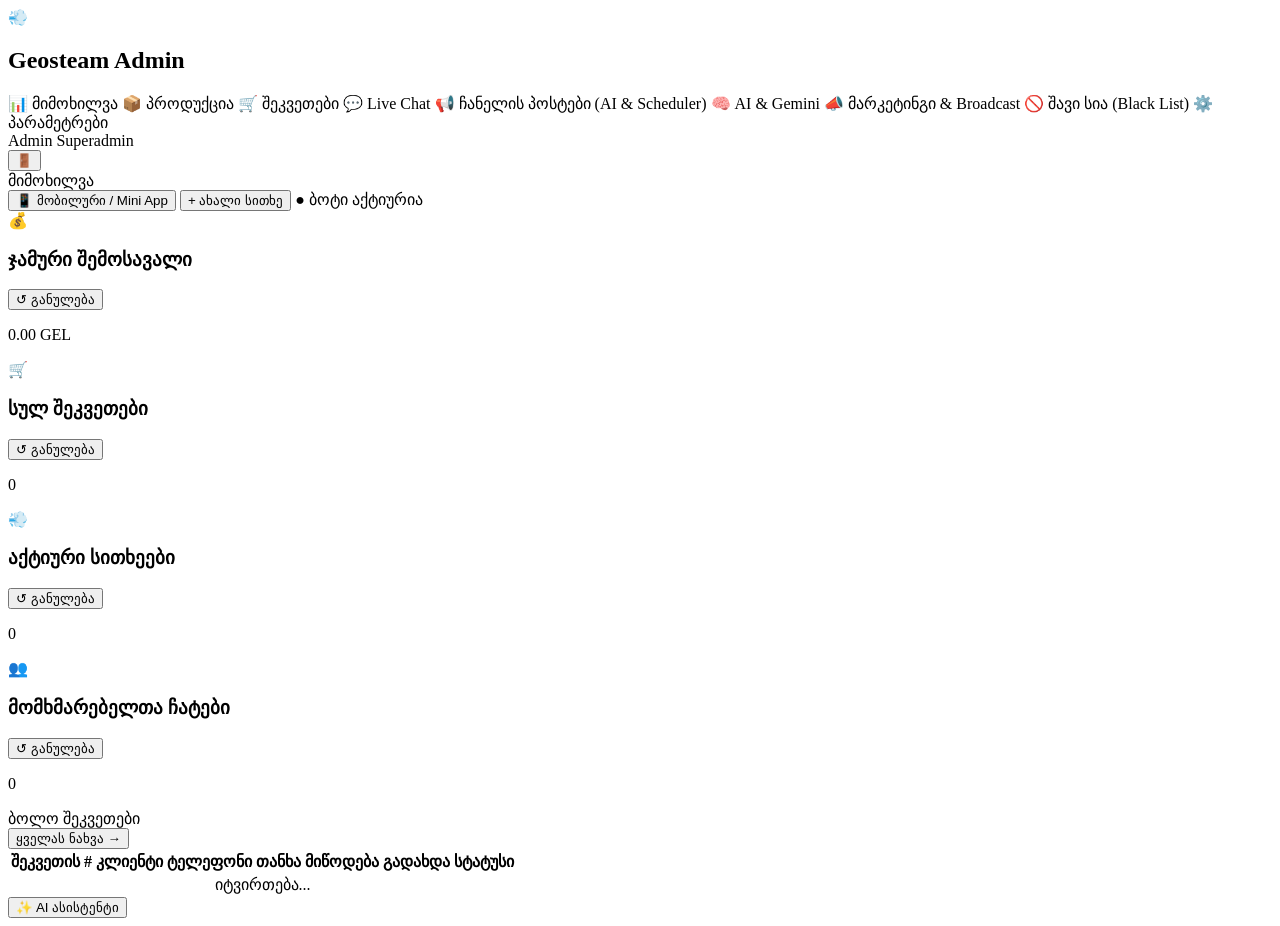
==== frontend/templates/index.html @ 47b093ea "Initial commit for Geosteam Store Deployment" ====
<!DOCTYPE html>
<html lang="ka">
<head>
    <meta charset="UTF-8">
    <meta name="viewport" content="width=device-width, initial-scale=1.0">
    <title>მართვის პანელი | {{ app_name }}</title>
    <link href="https://fonts.googleapis.com/css2?family=FiraGO:wght@400;500;600;700&display=swap" rel="stylesheet">
    <link rel="stylesheet" href="/static/css/style.css">
    <!-- Telegram Mini App JS SDK -->
    <script src="https://telegram.org/js/telegram-web-app.js"></script>
</head>
<body>
    <div class="toast-container" id="toastContainer"></div>

    <div class="app-container">
        <!-- Sidebar Navigation -->
        <aside class="sidebar">
            <div class="sidebar-header">
                <span class="sidebar-logo">💨</span>
                <h1>Geosteam Admin</h1>
            </div>

            <nav class="sidebar-nav">
                <a class="nav-item active" data-tab="dashboard">
                    <span>📊</span> მიმოხილვა
                </a>
                <a class="nav-item" data-tab="products">
                    <span>📦</span> პროდუქცია
                </a>
                <a class="nav-item" data-tab="orders">
                    <span>🛒</span> შეკვეთები
                    <span class="nav-badge" id="newOrdersBadge" style="display: none;">0</span>
                </a>
                <a class="nav-item" data-tab="livechat">
                    <span>💬</span> Live Chat
                    <span class="nav-badge" id="handoffBadge" style="display: none;">!</span>
                </a>
                <a class="nav-item" data-tab="channel-posts">
                    <span>📢</span> ჩანელის პოსტები (AI & Scheduler)
                </a>
                <a class="nav-item" data-tab="ai-settings">
                    <span>🧠</span> AI & Gemini
                </a>
                <a class="nav-item" data-tab="marketing">
                    <span>📣</span> მარკეტინგი & Broadcast
                </a>
                <a class="nav-item" data-tab="blacklist">
                    <span>🚫</span> შავი სია (Black List)
                    <span class="nav-badge" id="blacklistBadge" style="display: none; background: #ef4444;">0</span>
                </a>
                <a class="nav-item" data-tab="settings">
                    <span>⚙️</span> პარამეტრები
                </a>
            </nav>

            <div class="sidebar-footer">
                <div class="user-info">
                    <span class="user-name" id="currentUsername">Admin</span>
                    <span class="user-role" id="currentUserRole">Superadmin</span>
                </div>
                <button class="btn btn-secondary btn-sm" id="logoutBtn" title="გასვლა">🚪</button>
            </div>
        </aside>

        <!-- Main Content View -->
        <main class="main-wrapper">
            <header class="topbar">
                <div class="page-title" id="pageTitle">მიმოხილვა</div>
                <div class="topbar-actions">
                    <button class="btn btn-secondary btn-sm" onclick="openMobileAccessModal()" title="ტელეფონში გახსნა">📱 მობილური / Mini App</button>
                    <button class="btn btn-primary btn-sm" id="quickNewProductBtn">+ ახალი სითხე</button>
                    <span class="badge badge-success" id="botStatusBadge">● ბოტი აქტიურია</span>
                </div>
            </header>

            <div class="content-body">
                <!-- 1. DASHBOARD TAB -->
                <section id="tab-dashboard" class="tab-pane active">
                    <div class="metrics-grid">
                        <div class="metric-card">
                            <div class="metric-icon">💰</div>
                            <div class="metric-data">
                                <div class="metric-header-row">
                                    <h3>ჯამური შემოსავალი</h3>
                                    <button class="btn-icon-reset" onclick="confirmResetMetric('revenue')" title="შემოსავლის განულება">↺ განულება</button>
                                </div>
                                <p id="metricTotalRevenue">0.00 GEL</p>
                            </div>
                        </div>
                        <div class="metric-card">
                            <div class="metric-icon">🛒</div>
                            <div class="metric-data">
                                <div class="metric-header-row">
                                    <h3>სულ შეკვეთები</h3>
                                    <button class="btn-icon-reset" onclick="confirmResetMetric('orders')" title="შეკვეთების განულება">↺ განულება</button>
                                </div>
                                <p id="metricTotalOrders">0</p>
                            </div>
                        </div>
                        <div class="metric-card">
                            <div class="metric-icon">💨</div>
                            <div class="metric-data">
                                <div class="metric-header-row">
                                    <h3>აქტიური სითხეები</h3>
                                    <button class="btn-icon-reset" onclick="confirmResetMetric('products')" title="მარაგების განულება">↺ განულება</button>
                                </div>
                                <p id="metricActiveProducts">0</p>
                            </div>
                        </div>
                        <div class="metric-card">
                            <div class="metric-icon">👥</div>
                            <div class="metric-data">
                                <div class="metric-header-row">
                                    <h3>მომხმარებელთა ჩატები</h3>
                                    <button class="btn-icon-reset" onclick="confirmResetMetric('chats')" title="ჩატების ისტორიის განულება">↺ განულება</button>
                                </div>
                                <p id="metricTotalChats">0</p>
                            </div>
                        </div>
                    </div>

                    <div class="panel-card">
                        <div class="panel-header">
                            <div class="panel-title">ბოლო შეკვეთები</div>
                            <button class="btn btn-secondary btn-sm" onclick="switchTab('orders')">ყველას ნახვა →</button>
                        </div>
                        <div class="table-responsive">
                            <table>
                                <thead>
                                    <tr>
                                        <th>შეკვეთის #</th>
                                        <th>კლიენტი</th>
                                        <th>ტელეფონი</th>
                                        <th>თანხა</th>
                                        <th>მიწოდება</th>
                                        <th>გადახდა</th>
                                        <th>სტატუსი</th>
                                    </tr>
                                </thead>
                                <tbody id="dashboardRecentOrders">
                                    <tr><td colspan="7" style="text-align:center;">იტვირთება...</td></tr>
                                </tbody>
                            </table>
                        </div>
                    </div>
                </section>

                <!-- 2. PRODUCTS TAB -->
                <section id="tab-products" class="tab-pane" style="display: none;">
                    <div class="panel-card">
                        <div class="panel-header">
                            <div class="panel-title">ვეიპის სითხეების კატალოგი (E-Liquids)</div>
                            <div style="display: flex; gap: 0.5rem; align-items: center;">
                                <button class="btn btn-danger btn-sm" id="bulkDeleteBtn" style="display: none;" onclick="bulkDeleteSelectedProducts()">
                                    🗑️ მონიშნულების წაშლა (<span id="selectedCount">0</span>)
                                </button>
                                <button class="btn btn-primary" onclick="openProductModal()">+ ახალი სითხის დამატება</button>
                            </div>
                        </div>
                        <div class="table-responsive">
                            <table>
                                <thead>
                                    <tr>
                                        <th style="width: 40px; text-align: center;">
                                            <input type="checkbox" id="selectAllProducts" onchange="toggleSelectAllProducts(this)" title="ყველას მონიშვნა">
                                        </th>
                                        <th>ID</th>
                                        <th>დასახელება</th>
                                        <th>ფასი (GEL)</th>
                                        <th>მოცულობა</th>
                                        <th>VG/PG</th>
                                        <th>ნიკოტინი</th>
                                        <th>მარაგი</th>
                                        <th>სტატუსი</th>
                                        <th>ჩანელის ლინკი</th>
                                        <th>მოქმედება</th>
                                    </tr>
                                </thead>
                                <tbody id="productsTableBody">
                                    <!-- Dynamic product rows -->
                                </tbody>
                            </table>
                        </div>
                    </div>
                </section>

                <!-- 3. ORDERS TAB -->
                <section id="tab-orders" class="tab-pane" style="display: none;">
                    <div class="panel-card">
                        <div class="panel-header">
                            <div class="panel-title">შეკვეთების მართვა</div>
                            <div style="display: flex; gap: 0.5rem;">
                                <select id="orderStatusFilter" class="btn btn-secondary" onchange="loadOrders()">
                                    <option value="">ყველა სტატუსი</option>
                                    <option value="new">ახალი</option>
                                    <option value="processing">მზადდება</option>
                                    <option value="delivered">ჩაბარებული</option>
                                    <option value="cancelled">გაუქმებული</option>
                                </select>
                            </div>
                        </div>
                        <div class="table-responsive">
                            <table>
                                <thead>
                                    <tr>
                                        <th># ნომერი</th>
                                        <th>კლიენტი & ტელეფონი</th>
                                        <th>შეკვეთილი პროდუქტები</th>
                                        <th>თანხა</th>
                                        <th>მიწოდება & მისამართი</th>
                                        <th>გადახდა & ქვითარი</th>
                                        <th>სტატუსის შეცვლა</th>
                                    </tr>
                                </thead>
                                <tbody id="ordersTableBody">
                                    <!-- Dynamic orders rows -->
                                </tbody>
                            </table>
                        </div>
                    </div>
                </section>

                <!-- 4. LIVE CHAT TAB (Human Handoff) -->
                <section id="tab-livechat" class="tab-pane" style="display: none;">
                    <div class="chat-container">
                        <div class="chat-threads-col">
                            <div class="threads-header">💬 მომხმარებელთა ჩატები</div>
                            <div class="threads-list" id="chatThreadsList">
                                <!-- Dynamic threads list -->
                            </div>
                        </div>
                        <div class="chat-window-col">
                            <div class="chat-topbar" id="chatWindowHeader">
                                <span style="font-weight: 600;">აირჩიეთ ჩატი მარცხნიდან</span>
                            </div>
                            <div class="chat-messages" id="chatMessagesBox">
                                <div style="text-align: center; color: var(--text-muted); margin-top: 50px;">
                                    აირჩიეთ მომხმარებელი სასაუბროდ ან მონიტორინგისთვის
                                </div>
                            </div>
                            <div class="chat-bottombar" id="chatInputBar" style="display: none;">
                                <input type="text" id="adminMessageInput" class="chat-input" placeholder="მიწერეთ მომხმარებელს ტელეგრამში...">
                                <button class="btn btn-primary" onclick="sendAdminReply()">გაგზავნა</button>
                            </div>
                        </div>
                    </div>
                </section>

                <!-- 4.1. CHANNEL POSTS AI CREATOR & SCHEDULER TAB -->
                <section id="tab-channel-posts" class="tab-pane" style="display: none;">
                    <div style="display: grid; grid-template-columns: 1.1fr 0.9fr; gap: 1.5rem;">
                        <!-- Creator & Scheduler Form -->
                        <div class="panel-card">
                            <div class="panel-header">
                                <div class="panel-title">✨ AI პოსტის შემქმნელი & დაგეგმვა (@Geosteamforeveryone)</div>
                            </div>
                            <form id="channelPostForm">
                                <div class="form-group">
                                    <label for="postRawNotes">პროდუქტის მოკლე მონაცემები (Raw Notes)</label>
                                    <textarea id="postRawNotes" rows="4" placeholder="მაგ: ახალი სითხე ჩამოვიდა Elfliq Kiwi Passion Fruit Guava, 30ml, 50/50, 20mg, ფასი 25 ლარი."></textarea>
                                    <small style="color: var(--text-muted)">დაწერეთ მარტივი ჩანაწერები - Gemini AI შექმნის სრულყოფილ, მიმზიდველ Telegram პოსტს ემოჯებითა და სპეციფიკაციებით.</small>
                                </div>

                                <div class="form-group">
                                    <label for="postImageUrl">🖼️ პოსტის ფოტოს URL (სურვილისამებრ)</label>
                                    <input type="url" id="postImageUrl" placeholder="https://example.com/vape_photo.jpg" oninput="previewPostImageUrl(this.value)">
                                    <small style="color: var(--text-muted)">ჩასვით ფოტოს პირდაპირი ბმული (URL) ჩანელის პოსტზე დასართავად.</small>
                                    <div id="postImagePreviewBox" style="margin-top: 0.5rem; display: none;">
                                        <img id="postImagePreview" src="" alt="Preview" style="max-height: 140px; border-radius: 8px; border: 1px solid var(--border); object-fit: cover;">
                                    </div>
                                </div>

                                <div style="margin-bottom: 1.25rem;">
                                    <button type="button" class="btn btn-secondary" id="generatePostBtn" onclick="generateChannelPostWithAI()">
                                        ✨ Gemini AI-ით გენერირება
                                    </button>
                                </div>

                                <div class="form-group">
                                    <label for="postGeneratedText">მზა პოსტის ტექსტი (შეგიძლიათ ჩაასწოროთ ხელით)</label>
                                    <textarea id="postGeneratedText" rows="7" placeholder="AI-ს მიერ დაგენერირებული ტექსტი გამოჩნდება აქ..."></textarea>
                                </div>

                                <div style="background: var(--bg-card); padding: 1rem; border-radius: 8px; border: 1px solid var(--border); margin-bottom: 1rem;">
                                    <h4 style="font-size: 0.9rem; margin-bottom: 0.5rem; color: var(--primary);">⏰ გამოქვეყნების განრიგი</h4>
                                    <div style="display: flex; gap: 0.75rem; align-items: center;">
                                        <input type="datetime-local" id="postScheduleTime" style="flex: 1;">
                                        <button type="button" class="btn btn-secondary" onclick="scheduleChannelPost()">
                                            ⏰ დაგეგმვა
                                        </button>
                                    </div>
                                    <small style="color: var(--text-muted); display: block; margin-top: 4px;">მიუთითეთ დღე და საათი, როდესაც ბოტმა ავტომატურად უნდა გამოაქვეყნოს ჩანელში.</small>
                                </div>

                                <button type="button" class="btn btn-primary btn-block" onclick="publishChannelPostNow()">
                                    🚀 ახლავე გამოქვეყნება ჩანელში
                                </button>
                            </form>
                        </div>

                        <!-- Posts History / Queue -->
                        <div class="panel-card">
                            <div class="panel-header">
                                <div class="panel-title">📋 ჩანელის პოსტების განრიგი & ისტორია</div>
                                <button class="btn btn-secondary btn-sm" onclick="loadChannelPosts(true)">🔄 განახლება</button>
                            </div>
                            <div class="table-responsive" style="max-height: 600px; overflow-y: auto;">
                                <table>
                                    <thead>
                                        <tr>
                                            <th>სტატუსი</th>
                                            <th>ტექსტი & ფოტო</th>
                                            <th>დრო</th>
                                            <th>წაშლა</th>
                                        </tr>
                                    </thead>
                                    <tbody id="channelPostsTableBody">
                                        <!-- Dynamic channel posts -->
                                    </tbody>
                                </table>
                            </div>
                        </div>
                    </div>
                </section>

                <!-- 5. AI & GEMINI SETTINGS TAB -->
                <section id="tab-ai-settings" class="tab-pane" style="display: none;">
                    <div class="panel-card">
                        <div class="panel-header">
                            <div class="panel-title">🧠 Google Gemini AI კონფიგურაცია</div>
                            <button class="btn btn-secondary btn-sm" onclick="testGeminiConnection()">🧪 კავშირის ტესტი</button>
                        </div>
                        <form id="aiSettingsForm">
                            <div class="form-group">
                                <label for="geminiModelSelect">Gemini-ს მოდელი (Model Selection)</label>
                                <select id="geminiModelSelect" style="width: 100%; padding: 0.6rem; border-radius: 6px; background: var(--bg-card); color: var(--text); border: 1px solid var(--border);">
                                    <option value="gemini-3.8-flash">Gemini 3.8 Flash (უახლესი, ყველაზე ჭკვიანი & რეკომენდებული)</option>
                                    <option value="gemini-3.7-flash">Gemini 3.7 Flash (მაღალი სისწრაფე & ლოგიკა)</option>
                                    <option value="gemini-2.5-flash">Gemini 2.5 Flash</option>
                                    <option value="gemini-2.5-pro">Gemini 2.5 Pro</option>
                                </select>
                                <small style="color: var(--text-muted)">მოდელი ავტომატურად მუშაობს თქვენს Google Cloud $300 უფასო კრედიტებზე.</small>
                            </div>

                            <div class="form-group">
                                <label for="systemPrompt">სისტემური ინსტრუქცია (AI System Prompt)</label>
                                <textarea id="systemPrompt" rows="6" placeholder="მიუთითეთ ბოტის ქცევის წესები..."></textarea>
                                <small style="color: var(--text-muted)">ბოტი ავტომატურად იყენებს თქვენს აქტიურ კატალოგს, ფასებსა და მარაგებს პასუხის გაცემისას.</small>
                            </div>

                            <div class="form-group">
                                <label for="aiTone">კომუნიკაციის ტონალობა</label>
                                <select id="aiTone">
                                    <option value="official_humorous">ოფიციალური / საქმიანი მსუბუქი იუმორით (რეკომენდებული)</option>
                                    <option value="friendly">მეგობრული & არაფორმალური</option>
                                    <option value="strict">მხოლოდ მკაცრად საქმიანი</option>
                                </select>
                            </div>

                            <div class="form-group">
                                <label for="fallbackMessage">პასუხი როცა პროდუქტი ამოწურულია (Out-of-Stock Fallback)</label>
                                <textarea id="fallbackMessage" rows="3"></textarea>
                            </div>

                            <button type="button" class="btn btn-primary" onclick="saveAISettings()">პარამეტრების შენახვა</button>
                        </form>
                    </div>
                </section>

                <!-- 6. MARKETING & BROADCAST TAB -->
                <section id="tab-marketing" class="tab-pane" style="display: none;">
                    <!-- Creative Marketing & Promo Presets Generator -->
                    <div class="panel-card" style="margin-bottom: 1.5rem;">
                        <div class="panel-header">
                            <div class="panel-title">⚡ კრეატიული აქციების & პრომოების გენერატორი (High-Converting Vape Campaigns)</div>
                            <small style="color: var(--text-muted)">დააჭირეთ შაბლონს ტექსტის ჩასასმელად ან Gemini AI-ით მოსარგებად</small>
                        </div>
                        <div style="display: grid; grid-template-columns: repeat(auto-fit, minmax(280px, 1fr)); gap: 1rem;">
                            <!-- 1. Flash Sale -->
                            <div class="campaign-preset-card" style="background: var(--bg-card); border: 1px solid var(--border); border-radius: 8px; padding: 1rem; display: flex; flex-direction: column; justify-content: space-between;">
                                <div>
                                    <div style="display: flex; justify-content: space-between; align-items: center; margin-bottom: 0.5rem;">
                                        <span style="font-weight: 700; color: #f59e0b; font-size: 0.95rem;">🔥 FLASH SALE (-20%)</span>
                                        <span class="badge" style="background: rgba(245, 158, 11, 0.15); color: #f59e0b;">24 საათი</span>
                                    </div>
                                    <p style="font-size: 0.82rem; color: var(--text-muted); line-height: 1.4; margin-bottom: 0.75rem;">
                                        შეზღუდული დროის ცხელი აქცია — ნებისმიერ 2 სითხეზე 20%-იანი ფასდაკლება.
                                    </p>
                                </div>
                                <div style="display: flex; gap: 0.5rem;">
                                    <button type="button" class="btn btn-secondary btn-sm" style="flex: 1;" onclick="applyPromoPreset('flash_sale')">📝 ჩასმა</button>
                                    <button type="button" class="btn btn-primary btn-sm" onclick="applyPromoPreset('flash_sale', true)">✨ AI</button>
                                </div>
                            </div>

                            <!-- 2. Combo & Bundle -->
                            <div class="campaign-preset-card" style="background: var(--bg-card); border: 1px solid var(--border); border-radius: 8px; padding: 1rem; display: flex; flex-direction: column; justify-content: space-between;">
                                <div>
                                    <div style="display: flex; justify-content: space-between; align-items: center; margin-bottom: 0.5rem;">
                                        <span style="font-weight: 700; color: #10b981; font-size: 0.95rem;">🎁 SUPER COMBO DEAL</span>
                                        <span class="badge" style="background: rgba(16, 185, 129, 0.15); color: #10b981;">1+1 საჩუქრად</span>
                                    </div>
                                    <p style="font-size: 0.82rem; color: var(--text-muted); line-height: 1.4; margin-bottom: 0.75rem;">
                                        კომბო შეთავაზება: შეიძინეთ 2 პრემიუმ სითხე და მიიღეთ მე-3 სითხე ან ქოილი საჩუქრად!
                                    </p>
                                </div>
                                <div style="display: flex; gap: 0.5rem;">
                                    <button type="button" class="btn btn-secondary btn-sm" style="flex: 1;" onclick="applyPromoPreset('combo_deal')">📝 ჩასმა</button>
                                    <button type="button" class="btn btn-primary btn-sm" onclick="applyPromoPreset('combo_deal', true)">✨ AI</button>
                                </div>
                            </div>

                            <!-- 3. Free Delivery Promo -->
                            <div class="campaign-preset-card" style="background: var(--bg-card); border: 1px solid var(--border); border-radius: 8px; padding: 1rem; display: flex; flex-direction: column; justify-content: space-between;">
                                <div>
                                    <div style="display: flex; justify-content: space-between; align-items: center; margin-bottom: 0.5rem;">
                                        <span style="font-weight: 700; color: #6366f1; font-size: 0.95rem;">🚚 უფასო მიწოდება</span>
                                        <span class="badge" style="background: rgba(99, 102, 241, 0.15); color: #6366f1;">45₾+ შეკვეთაზე</span>
                                    </div>
                                    <p style="font-size: 0.82rem; color: var(--text-muted); line-height: 1.4; margin-bottom: 0.75rem;">
                                        უფასო მიწოდების დღეები — Yandex საკურიერო თბილისში და რეგიონებში სრულიად უფასოდ!
                                    </p>
                                </div>
                                <div style="display: flex; gap: 0.5rem;">
                                    <button type="button" class="btn btn-secondary btn-sm" style="flex: 1;" onclick="applyPromoPreset('free_delivery')">📝 ჩასმა</button>
                                    <button type="button" class="btn btn-primary btn-sm" onclick="applyPromoPreset('free_delivery', true)">✨ AI</button>
                                </div>
                            </div>

                            <!-- 4. New Flavor Drop -->
                            <div class="campaign-preset-card" style="background: var(--bg-card); border: 1px solid var(--border); border-radius: 8px; padding: 1rem; display: flex; flex-direction: column; justify-content: space-between;">
                                <div>
                                    <div style="display: flex; justify-content: space-between; align-items: center; margin-bottom: 0.5rem;">
                                        <span style="font-weight: 700; color: #ec4899; font-size: 0.95rem;">🫐 NEW FLAVORS DROP</span>
                                        <span class="badge" style="background: rgba(236, 72, 153, 0.15); color: #ec4899;">ექსკლუზივი</span>
                                    </div>
                                    <p style="font-size: 0.82rem; color: var(--text-muted); line-height: 1.4; margin-bottom: 0.75rem;">
                                        ჩამოვიდა ყველაზე მოთხოვნადი Elfliq, Chaser & Asian Bomb-ის ახალი კენკროვანი გემოები!
                                    </p>
                                </div>
                                <div style="display: flex; gap: 0.5rem;">
                                    <button type="button" class="btn btn-secondary btn-sm" style="flex: 1;" onclick="applyPromoPreset('new_drop')">📝 ჩასმა</button>
                                    <button type="button" class="btn btn-primary btn-sm" onclick="applyPromoPreset('new_drop', true)">✨ AI</button>
                                </div>
                            </div>

                            <!-- 5. VIP Promo Drop -->
                            <div class="campaign-preset-card" style="background: var(--bg-card); border: 1px solid var(--border); border-radius: 8px; padding: 1rem; display: flex; flex-direction: column; justify-content: space-between;">
                                <div>
                                    <div style="display: flex; justify-content: space-between; align-items: center; margin-bottom: 0.5rem;">
                                        <span style="font-weight: 700; color: #8b5cf6; font-size: 0.95rem;">👑 VIP PROMO DROP</span>
                                        <span class="badge" style="background: rgba(139, 92, 246, 0.15); color: #8b5cf6;">კოდი: GEOVIP</span>
                                    </div>
                                    <p style="font-size: 0.82rem; color: var(--text-muted); line-height: 1.4; margin-bottom: 0.75rem;">
                                        საიდუმლო VIP პრომოკოდი გამომწერებისთვის - შეიყვანეთ შეკვეთისას და მიიღეთ 10% ფასდაკლება.
                                    </p>
                                </div>
                                <div style="display: flex; gap: 0.5rem;">
                                    <button type="button" class="btn btn-secondary btn-sm" style="flex: 1;" onclick="applyPromoPreset('vip_code')">📝 ჩასმა</button>
                                    <button type="button" class="btn btn-primary btn-sm" onclick="applyPromoPreset('vip_code', true)">✨ AI</button>
                                </div>
                            </div>

                            <!-- 6. Weekend Clouds -->
                            <div class="campaign-preset-card" style="background: var(--bg-card); border: 1px solid var(--border); border-radius: 8px; padding: 1rem; display: flex; flex-direction: column; justify-content: space-between;">
                                <div>
                                    <div style="display: flex; justify-content: space-between; align-items: center; margin-bottom: 0.5rem;">
                                        <span style="font-weight: 700; color: #3b82f6; font-size: 0.95rem;">💨 WEEKEND CLOUDS</span>
                                        <span class="badge" style="background: rgba(59, 130, 246, 0.15); color: #3b82f6;">სპეციალური ფასი</span>
                                    </div>
                                    <p style="font-size: 0.82rem; color: var(--text-muted); line-height: 1.4; margin-bottom: 0.75rem;">
                                        შაბათ-კვირას ყველა 30ml პრემიუმ სითხე განსაკუთრებულ ფასად — მხოლოდ 22 ლარად!
                                    </p>
                                </div>
                                <div style="display: flex; gap: 0.5rem;">
                                    <button type="button" class="btn btn-secondary btn-sm" style="flex: 1;" onclick="applyPromoPreset('weekend_sale')">📝 ჩასმა</button>
                                    <button type="button" class="btn btn-primary btn-sm" onclick="applyPromoPreset('weekend_sale', true)">✨ AI</button>
                                </div>
                            </div>
                        </div>
                    </div>

                    <div style="display: grid; grid-template-columns: 1fr 1fr; gap: 1.5rem;">
                        <!-- Broadcast -->
                        <div class="panel-card">
                            <div class="panel-header">
                                <div class="panel-title">📢 Telegram Broadcast (მასობრივი მესიჯი)</div>
                            </div>
                            <form id="broadcastForm">
                                <div class="form-group">
                                    <label for="broadcastTarget">გაგზავნის სამიზნე აუდიტორია</label>
                                    <select id="broadcastTarget" style="width: 100%; padding: 0.6rem; border-radius: 6px; background: var(--bg-card); color: var(--text); border: 1px solid var(--border);">
                                        <option value="all">ყველა (ბოტის მომხმარებლები + ჩანელის გამომწერები - პირადში)</option>
                                        <option value="bot_users">მხოლოდ ბოტის მომხმარებლები (ვისაც ოდესმე მიუწერია ბოტში)</option>
                                        <option value="channel">მხოლოდ ტელეგრამ ჩანელის გამომწერები (@Geosteamforeveryone - პირადში)</option>
                                    </select>
                                </div>
                                <div class="form-group">
                                    <label>შეტყობინების ტექსტი (Markdown მხარდაჭერით)</label>
                                    <textarea id="broadcastText" rows="5" placeholder="მაგ: 🎉 დღეს გვაქვს 20% ფასდაკლება Elfliq-ის ყველა სითხეზე!"></textarea>
                                </div>
                                <div class="form-group">
                                    <label>ფოტოს ბმული (სურვილისამებრ URL ან ატვირთეთ)</label>
                                    <input type="text" id="broadcastPhotoUrl" placeholder="https://example.com/image.jpg">
                                </div>
                                <div style="display: flex; gap: 0.75rem;">
                                    <button type="button" class="btn btn-secondary" onclick="enhanceBroadcastWithAI()">✨ AI გალამაზება</button>
                                    <button type="button" class="btn btn-primary" style="flex: 1;" onclick="sendBroadcastMessage()">
                                        🚀 გაგზავნა
                                    </button>
                                </div>
                            </form>
                        </div>

                        <!-- Promo Codes -->
                        <div class="panel-card">
                            <div class="panel-header">
                                <div class="panel-title">🎟️ პრომოკოდები</div>
                            </div>
                            <div style="display: flex; gap: 0.5rem; margin-bottom: 1rem;">
                                <input type="text" id="newPromoCode" class="form-group input" placeholder="კოდი (მაგ: VAPE20)">
                                <input type="number" id="newPromoPercent" placeholder="%" style="width: 80px;">
                                <button class="btn btn-primary btn-sm" onclick="createPromoCode()">დამატება</button>
                            </div>
                            <div class="table-responsive">
                                <table>
                                    <thead>
                                        <tr>
                                            <th>კოდი</th>
                                            <th>ფასდაკლება</th>
                                            <th>გამოყენებულია</th>
                                            <th>წაშლა</th>
                                        </tr>
                                    </thead>
                                    <tbody id="promoCodesTableBody">
                                        <!-- Dynamic promo rows -->
                                    </tbody>
                                </table>
                            </div>
                        </div>
                    </div>
                </section>

                <!-- 7. SETTINGS TAB -->
                <section id="tab-settings" class="tab-pane" style="display: none;">
                    <div class="panel-card">
                        <div class="panel-header">
                            <div class="panel-title">⚙️ მაღაზიის ლოჯისტიკა, უსაფრთხოება და პარამეტრები</div>
                        </div>
                        <form id="storeSettingsForm">
                            <!-- 1. Delivery Logistics -->
                            <h3 style="font-size: 1rem; margin-bottom: 1rem; color: var(--primary);">🚚 მიწოდების ლოჯისტიკა და ტარიფები</h3>
                            <div style="display: grid; grid-template-columns: repeat(3, 1fr); gap: 1rem; margin-bottom: 1rem;">
                                <label style="display: flex; align-items: center; gap: 0.5rem;">
                                    <input type="checkbox" id="deliveryCourierEnabled"> 🛵 თბილისი (Yandex საკურიერო)
                                </label>
                                <label style="display: flex; align-items: center; gap: 0.5rem;">
                                    <input type="checkbox" id="deliveryPickupEnabled"> 🏬 თვითგატანა (მაღაზიიდან)
                                </label>
                                <label style="display: flex; align-items: center; gap: 0.5rem;">
                                    <input type="checkbox" id="deliveryMailEnabled"> 📦 რეგიონებში მიწოდება
                                </label>
                            </div>

                            <div style="display: grid; grid-template-columns: 1fr 1fr 1fr; gap: 1rem; margin-bottom: 1.25rem; background: var(--bg-card); padding: 1rem; border-radius: 8px; border: 1px solid var(--border);">
                                <div class="form-group" style="margin-bottom: 0;">
                                    <label>რეგიონები - მუნიციპალური ცენტრი (₾)</label>
                                    <input type="number" step="0.5" id="deliveryRegionsCenterFee" value="9.0" placeholder="9.0">
                                </div>
                                <div class="form-group" style="margin-bottom: 0;">
                                    <label>რეგიონები - სოფლები / დასახლებები (₾)</label>
                                    <input type="number" step="0.5" id="deliveryRegionsVillageFee" value="12.0" placeholder="12.0">
                                </div>
                                <div class="form-group" style="margin-bottom: 0;">
                                    <label>რეგიონში მიწოდების ვადა (სამუშაო დღე)</label>
                                    <input type="number" id="deliveryRegionsDurationDays" value="3" placeholder="3">
                                </div>
                            </div>

                            <div class="form-group">
                                <label>თვითგატანის მაღაზიის მისამართი</label>
                                <input type="text" id="pickupAddress" placeholder="მაგ: თბილისი, რუსთაველის გამზ. #10">
                            </div>

                            <div style="display: grid; grid-template-columns: 1fr 1fr; gap: 1rem;">
                                <div class="form-group">
                                    <label>Latitude (რუკის კოორდინატი)</label>
                                    <input type="number" step="any" id="pickupLat">
                                </div>
                                <div class="form-group">
                                    <label>Longitude (რუკის კოორდინატი)</label>
                                    <input type="number" step="any" id="pickupLng">
                                </div>
                            </div>

                            <!-- 2. Bank & Security Shield -->
                            <div style="display: flex; justify-content: space-between; align-items: center; margin: 2rem 0 1rem;">
                                <h3 style="font-size: 1rem; margin: 0; color: var(--primary);">💳 საბანკო რეკვიზიტები & Zero-Friction Security Shield</h3>
                                <span class="badge badge-success" id="securityShieldBadge" style="display: flex; align-items: center; gap: 4px;">
                                    🛡️ Security Shield აქტიურია
                                </span>
                            </div>

                            <div style="display: flex; gap: 1.5rem; margin-bottom: 1rem;">
                                <label style="display: flex; align-items: center; gap: 0.5rem;">
                                    <input type="checkbox" id="paymentCashEnabled"> ნაღდი ანგარიშსწორება
                                </label>
                                <label style="display: flex; align-items: center; gap: 0.5rem;">
                                    <input type="checkbox" id="paymentBankEnabled"> საბანკო გადარიცხვა
                                </label>
                            </div>

                            <div style="display: grid; grid-template-columns: 1fr 2fr 2fr; gap: 1rem;">
                                <div class="form-group">
                                    <label>ბანკის დასახელება</label>
                                    <input type="text" id="bankName" placeholder="TBC / BOG">
                                </div>
                                <div class="form-group">
                                    <div style="display: flex; justify-content: space-between; align-items: center;">
                                        <label>IBAN ანგარიში (GE...)</label>
                                        <button type="button" class="btn btn-secondary btn-sm" style="padding: 2px 6px; font-size: 0.75rem;" onclick="toggleIbanVisibility()">👁️ გამოჩენა</button>
                                    </div>
                                    <input type="text" id="bankIban" placeholder="GE29TB7592436080100003" maxlength="32">
                                </div>
                                <div class="form-group">
                                    <label>მიმღების დასახელება</label>
                                    <input type="text" id="bankRecipient" placeholder="შპს გეოსტიმ">
                                </div>
                            </div>

                            <!-- Security Audit Logs Box -->
                            <div style="margin: 1.25rem 0; background: var(--bg-card); padding: 1rem; border-radius: 8px; border: 1px solid var(--border);">
                                <div style="display: flex; justify-content: space-between; align-items: center; margin-bottom: 0.75rem;">
                                    <span style="font-size: 0.88rem; font-weight: 600; color: var(--text);">🛡️ უსაფრთხოების აუდიტის ჟურნალი (Anti-Tamper Audit)</span>
                                    <button type="button" class="btn btn-secondary btn-sm" onclick="loadSecurityLogs()">🔄 განახლება</button>
                                </div>
                                <div class="table-responsive" style="max-height: 180px; overflow-y: auto;">
                                    <table>
                                        <thead>
                                            <tr>
                                                <th>დრო</th>
                                                <th>მომხმარებელი</th>
                                                <th>ქმედება</th>
                                                <th>დეტალები</th>
                                                <th>სტატუსი</th>
                                            </tr>
                                        </thead>
                                        <tbody id="securityLogsTableBody">
                                            <!-- Dynamic security log rows -->
                                        </tbody>
                                    </table>
                                </div>
                            </div>

                            <!-- 3. Notifications & SMTP -->
                            <h3 style="font-size: 1rem; margin: 1.5rem 0 1rem; color: var(--primary);">🔔 შეტყობინებების მიღება (Telegram & Email)</h3>
                            <div style="display: grid; grid-template-columns: 1fr 1fr; gap: 1rem;">
                                <div class="form-group">
                                    <label>ადმინის Telegram ID-ები (მძიმით გამოყოფილი)</label>
                                    <input type="text" id="adminTelegramIds" placeholder="მაგ: 12345678, 87654321">
                                    <small style="color: var(--text-muted)">ამ ID-ებზე მოდის ახალი შეკვეთის და ოპერატორის მოთხოვნის ალერტები.</small>
                                </div>
                                <div class="form-group">
                                    <label>ადმინის ელ-ფოსტა (Email Alert)*</label>
                                    <input type="email" id="adminEmail" placeholder="yourshop@gmail.com">
                                    <small style="color: var(--text-muted)">აქ მიიღებთ შეკვეთის დეტალურ შეტყობინებას მომხმარებლის მონაცემებით.</small>
                                </div>
                            </div>

                            <h3 style="font-size: 1rem; margin: 1.5rem 0 1rem; color: var(--primary);">📧 SMTP სერვერის პარამეტრები (ელ-ფოსტის გასაგზავნად)</h3>
                            <div style="display: grid; grid-template-columns: 2fr 1fr 2fr 2fr; gap: 1rem;">
                                <div class="form-group">
                                    <label>SMTP Host</label>
                                    <input type="text" id="smtpHost" placeholder="smtp.gmail.com">
                                </div>
                                <div class="form-group">
                                    <label>Port</label>
                                    <input type="number" id="smtpPort" placeholder="587">
                                </div>
                                <div class="form-group">
                                    <label>SMTP მომხმარებელი (User)</label>
                                    <input type="text" id="smtpUser" placeholder="yourshop@gmail.com">
                                </div>
                                <div class="form-group">
                                    <label>SMTP პაროლი (App Password)</label>
                                    <input type="password" id="smtpPassword" placeholder="••••••••••••">
                                </div>
                            </div>

                            <div style="display: flex; gap: 1rem; margin-top: 1.5rem; align-items: center;">
                                <button type="button" class="btn btn-primary" onclick="saveStoreSettings()">💾 ცვლილებების შენახვა</button>
                                <button type="button" class="btn btn-secondary" onclick="testEmailConnection()">📧 სატესტო იმეილის გაგზავნა</button>
                            </div>
                        </form>
                    </div>
                </section>

                <!-- 8. BLACKLIST TAB -->
                <section id="tab-blacklist" class="tab-pane" style="display: none;">
                    <div class="panel-card">
                        <div class="panel-header">
                            <div>
                                <div class="panel-title">🚫 შავი სია (Black List) — თაღლითობის საწინააღმდეგო ფარი</div>
                                <div style="font-size: 0.85rem; color: var(--text-muted); margin-top: 4px;">
                                    AI Vision-ის მიერ ავტომატურად გამოვლენილი ყალბი / შეუსაბამო ქვითრების მქონე და ადმინის მიერ დაბლოკილი მომხმარებლები.
                                </div>
                            </div>
                            <button class="btn btn-primary btn-sm" onclick="openAddBlacklistModal()">+ ხელით დამატება</button>
                        </div>
                        <div class="table-responsive">
                            <table>
                                <thead>
                                    <tr>
                                        <th>ID</th>
                                        <th>Telegram ID</th>
                                        <th>მომხმარებელი</th>
                                        <th>დაბლოკვის მიზეზი (AI Vision Audit)</th>
                                        <th>ქვითარი</th>
                                        <th>თარიღი</th>
                                        <th>მოქმედება</th>
                                    </tr>
                                </thead>
                                <tbody id="blacklistTableBody">
                                    <tr><td colspan="7" style="text-align:center;">იტვირთება...</td></tr>
                                </tbody>
                            </table>
                        </div>
                    </div>
                </section>
            </div>
        </main>
    </div>

    <!-- Product Create/Edit Modal -->
    <div class="modal-overlay" id="productModal" style="display: none;">
        <div class="modal-content">
            <div class="modal-header">
                <h3 id="productModalTitle">ახალი ვეიპ სითხის დამატება</h3>
                <button class="btn btn-secondary btn-sm" onclick="closeProductModal()">✕</button>
            </div>
            <form id="productForm">
                <input type="hidden" id="modalProductId">
                <div class="form-group">
                    <label>დასახელება (არომატი / ბრენდი)*</label>
                    <input type="text" id="modalProdName" required placeholder="მაგ: Elfliq Watermelon Ice">
                </div>
                <div style="display: grid; grid-template-columns: 1fr 1fr; gap: 1rem;">
                    <div class="form-group">
                        <label>ფასი (GEL)*</label>
                        <input type="number" step="0.5" id="modalProdPrice" required placeholder="25.00">
                    </div>
                    <div class="form-group">
                        <label>მოცულობა (ml)</label>
                        <input type="number" id="modalProdVolume" value="30">
                    </div>
                </div>
                <div style="display: grid; grid-template-columns: 1fr 1fr; gap: 1rem;">
                    <div class="form-group">
                        <label>VG/PG თანაფარდობა</label>
                        <input type="text" id="modalProdVgPg" value="50/50" placeholder="50/50 ან 70/30">
                    </div>
                    <div class="form-group">
                        <label>ნიკოტინის რაოდენობა</label>
                        <input type="text" id="modalProdNicotine" value="20mg" placeholder="20mg, 50mg, 0mg">
                    </div>
                </div>
                <div style="display: grid; grid-template-columns: 1fr 1fr; gap: 1rem;">
                    <div class="form-group">
                        <label>მარაგი (ცალი)</label>
                        <input type="number" id="modalProdStock" value="10">
                    </div>
                    <div class="form-group">
                        <label>ტიპი / კატეგორია</label>
                        <input type="text" id="modalProdColorType" value="Salt Nicotine">
                    </div>
                </div>
                <div class="form-group">
                    <label>აღწერა</label>
                    <textarea id="modalProdDesc" rows="3" placeholder="გემოს დეტალური აღწერა..."></textarea>
                </div>
                <div class="form-group">
                    <label>ტელეგრამ ჩანელის პოსტის ბმული (Post URL)</label>
                    <input type="text" id="modalProdChannelUrl" placeholder="https://t.me/yourchannel/123">
                </div>
                <div class="form-group">
                    <label>ფოტოს URL ან Telegram File ID</label>
                    <input type="text" id="modalProdPhotoUrl" placeholder="URL ან ტელეგრამის ფაილის ID">
                </div>

                <div style="display: flex; justify-content: flex-end; gap: 0.75rem; margin-top: 1.5rem;">
                    <button type="button" class="btn btn-secondary" onclick="closeProductModal()">გაუქმება</button>
                    <button type="button" class="btn btn-primary" onclick="saveProduct()">შენახვა</button>
                </div>
            </form>
        </div>
    </div>

    <!-- High-Resolution Receipt Authenticity Inspector Modal -->
    <div class="modal-overlay" id="receiptModal" style="display: none;">
        <div class="modal-content receipt-inspector-modal" style="max-width: 900px; width: 95vw; height: 90vh; display: flex; flex-direction: column; padding: 0;">
            <div class="modal-header" style="padding: 1rem 1.5rem; border-bottom: 1px solid var(--border); display: flex; justify-content: space-between; align-items: center; background: var(--bg-card);">
                <div>
                    <h3 id="receiptModalTitle" style="margin: 0; font-size: 1.1rem; display: flex; align-items: center; gap: 8px;">
                        <span>🔍</span> ქვითრის ავთენტურობის შემოწმება
                    </h3>
                    <div id="receiptModalSubtitle" style="font-size: 0.82rem; color: var(--text-muted); margin-top: 2px;">
                        გაადიდეთ და შეამოწმეთ ტრანზაქციის ID, თარიღი, IBAN და თანხა
                    </div>
                </div>
                <div style="display: flex; gap: 0.5rem; align-items: center;">
                    <!-- Zoom Toolbar -->
                    <div class="receipt-zoom-toolbar">
                        <button type="button" class="btn btn-secondary btn-sm" onclick="zoomReceipt(-0.25)" title="დაპატარავება">🔍−</button>
                        <span id="receiptZoomLevel" style="font-size: 0.8rem; font-weight: 600; padding: 0 6px;">100%</span>
                        <button type="button" class="btn btn-secondary btn-sm" onclick="zoomReceipt(0.25)" title="გადიდება">🔍+</button>
                        <button type="button" class="btn btn-secondary btn-sm" onclick="resetReceiptZoom()" title="საწყის ზომაზე დაბრუნება">🔄 100%</button>
                        <a id="receiptDownloadBtn" href="" target="_blank" class="btn btn-secondary btn-sm" title="ორიგინალი HD ფაილის გახსნა">↗️ HD</a>
                    </div>
                    <button class="btn btn-secondary btn-sm" onclick="closeReceiptModal()" style="margin-left: 8px;">✕</button>
                </div>
            </div>

            <!-- Viewport Area (Drag to pan) -->
            <div id="receiptViewport" class="receipt-viewport" style="flex: 1; overflow: auto; background: #0b0f19; display: flex; justify-content: center; align-items: center; position: relative; cursor: grab;">
                <img id="receiptModalImg" src="" alt="ქვითარი" style="max-width: 90%; max-height: 85%; transform-origin: center center; transition: transform 0.15s ease-out; box-shadow: 0 8px 32px rgba(0,0,0,0.6); border-radius: 6px;">
            </div>

            <!-- Bottom Action Footer -->
            <div class="modal-footer" style="padding: 0.85rem 1.5rem; border-top: 1px solid var(--border); display: flex; justify-content: space-between; align-items: center; background: var(--bg-card);">
                <div id="receiptOrderInfoPill" style="font-size: 0.88rem; color: var(--text-main); font-weight: 500;">
                    შეკვეთის ინფორმაცია...
                </div>
                <div style="display: flex; gap: 0.75rem;">
                    <button type="button" class="btn btn-danger btn-sm" id="rejectReceiptBtn" onclick="rejectCurrentReceipt()">
                        ❌ უარყოფა (არასწორია)
                    </button>
                    <button type="button" class="btn btn-success btn-sm" id="approveReceiptBtn" onclick="approveCurrentReceipt()" style="background: var(--success); color: #fff; font-weight: 600;">
                        ✅ გადახდა სწორია (დადასტურება)
                    </button>
                </div>
            </div>
        </div>
    </div>

    <!-- Floating Admin AI Copilot Button -->
    <button id="adminCopilotTriggerBtn" class="copilot-floating-btn" onclick="toggleAdminCopilot()" title="Geosteam AI ასისტენტი">
        <span class="copilot-btn-sparkle">✨</span>
        <span class="copilot-btn-text">AI ასისტენტი</span>
        <span class="copilot-status-dot"></span>
    </button>

    <!-- Floating Admin AI Copilot Window -->
    <div id="adminCopilotWindow" class="copilot-window" style="display: none;">
        <div class="copilot-header">
            <div class="copilot-title-group">
                <div class="copilot-icon-badge">🤖</div>
                <div>
                    <div class="copilot-title">Geosteam Admin AI ასისტენტი</div>
                    <div class="copilot-subtitle">● Gemini 3.8 Flash • ოპერაციების მართვა</div>
                </div>
            </div>
            <div class="copilot-actions">
                <button class="copilot-icon-btn" onclick="clearCopilotHistory()" title="ჩატის გასუფთავება">🗑️</button>
                <button class="copilot-icon-btn" onclick="toggleAdminCopilot()" title="დახურვა">✕</button>
            </div>
        </div>

        <div class="copilot-chips-bar">
            <button class="copilot-chip" onclick="quickCopilotPrompt('მაჩვენე მაღაზიის საერთო ანალიტიკა და ბოლო შეკვეთები')">📊 ანალიტიკა</button>
            <button class="copilot-chip" onclick="quickCopilotPrompt('რომელ სითხეებზე გვაქვს მცირე მარაგი?')">⚠️ მარაგები</button>
            <button class="copilot-chip" onclick="quickCopilotPrompt('არის თუ არა გადაუმოწმებელი ქვითრები?')">🧾 ქვითრები</button>
            <button class="copilot-chip" onclick="quickCopilotPrompt('შექმენი ახალი სარეკლამო პოსტი ტელეგრამ ჩანელისთვის Asian Bomb-ზე')">📢 პოსტის დაგეგმვა</button>
        </div>

        <div id="copilotMessagesBox" class="copilot-messages-box">
            <div class="copilot-msg copilot-msg-assistant">
                <div class="copilot-msg-header">🤖 Geosteam Admin Copilot</div>
                <div class="copilot-msg-content">
                    გამარჯობა! 👋 მე ვარ თქვენი ადმინ პანელის AI ასისტენტი.<br><br>
                    შემიძლია შევამოწმო და შევცვალო მარაგები, დავამატო ახალი სითხეები, განვაახლო შეკვეთების სტატუსები, დავგეგმო პოსტები ჩანელში ან გაჩვენოთ გაყიდვების ანალიტიკა.<br><br>
                    რით შემიძლია დაგეხმაროთ?
                </div>
            </div>
        </div>

        <div class="copilot-input-bar">
            <textarea id="copilotUserInput" class="copilot-textarea" placeholder="მიუთითეთ ბრძანება (მაგ: Asian Bomb-ის ფასი გახადე 52₾)..." rows="1" onkeydown="handleCopilotKeyDown(event)"></textarea>
            <button id="copilotSendBtn" class="btn btn-primary copilot-send-button" onclick="sendCopilotMessage()">
                ➤
            </button>
        </div>
    </div>

    <!-- Mobile Access & Telegram Mini App Modal -->
    <div class="modal-overlay" id="mobileAccessModal" style="display: none;">
        <div class="modal-content" style="max-width: 520px;">
            <div class="modal-header">
                <h3 style="display: flex; align-items: center; gap: 8px; margin: 0;">
                    <span>📱</span> მობილური / Mini App წვდომა
                </h3>
                <button class="btn btn-secondary btn-sm" onclick="closeMobileAccessModal()">✕</button>
            </div>
            <div style="padding: 1rem 0; text-align: center;">
                <div style="background: #ffffff; padding: 16px; border-radius: 12px; display: inline-block; box-shadow: 0 4px 20px rgba(0,0,0,0.3); margin-bottom: 1rem;">
                    <img id="mobileQrCodeImg" src="" alt="QR Code" style="width: 180px; height: 180px; display: block; margin: 0 auto; border-radius: 4px;">
                </div>
                <div style="font-size: 0.85rem; color: var(--text-muted); margin-bottom: 1rem;">
                    დაასკანერეთ QR კოდი ტელეფონის კამერით (იმავე Wi-Fi-ზე)
                </div>

                <div class="form-group" style="text-align: left;">
                    <label style="font-size: 0.85rem; font-weight: 600;">🌐 მობილური ბრაუზერის ბმული (LAN IP):</label>
                    <div style="display: flex; gap: 0.5rem;">
                        <input type="text" id="mobileAccessUrlInput" readonly style="font-family: monospace; font-size: 0.88rem; background: var(--bg-card); color: var(--primary);">
                        <button type="button" class="btn btn-secondary btn-sm" onclick="copyMobileUrl()">📋 კოპირება</button>
                    </div>
                </div>

                <div style="background: var(--bg-card); border: 1px solid var(--border); border-radius: 8px; padding: 1rem; text-align: left; margin-top: 1rem;">
                    <div style="font-weight: 600; font-size: 0.88rem; color: var(--primary); margin-bottom: 0.5rem; display: flex; align-items: center; gap: 6px;">
                        <span>🤖</span> Telegram Bot-ით პირდაპირ გახსნა
                    </div>
                    <p style="font-size: 0.82rem; color: var(--text-muted); line-height: 1.5; margin: 0;">
                        ჩაწერეთ ბოტში ბრძანება <code>/admin</code> ან <code>/start</code> და ბოტი გამოგიგზავნით პირდაპირ ღილაკს პანელის მობილურში გასახსნელად.
                    </p>
                </div>
            </div>
            <div style="display: flex; justify-content: flex-end; margin-top: 0.5rem;">
                <button type="button" class="btn btn-secondary" onclick="closeMobileAccessModal()">დახურვა</button>
            </div>
        </div>
    </div>

    <!-- Blacklist User Manual Add Modal -->
    <div class="modal-overlay" id="addBlacklistModal" style="display: none;">
        <div class="modal-content" style="max-width: 480px;">
            <div class="modal-header">
                <h3>🚫 მომხმარებლის შავ სიაში დამატება</h3>
                <button class="btn btn-secondary btn-sm" onclick="closeAddBlacklistModal()">✕</button>
            </div>
            <form id="addBlacklistForm" onsubmit="event.preventDefault(); submitAddBlacklist();">
                <div class="form-group">
                    <label>Telegram ID (ციფრები)*</label>
                    <input type="number" id="blTelegramId" required placeholder="მაგ: 123456789">
                </div>
                <div class="form-group">
                    <label>მომხმარებლის სახელი / Username</label>
                    <input type="text" id="blUsername" placeholder="მაგ: @username ან სახელი">
                </div>
                <div class="form-group">
                    <label>დაბლოკვის მიზეზი*</label>
                    <textarea id="blReason" rows="3" required placeholder="მაგ: ყალბი ქვითრის გამოგზავნა / თაღლითობის მცდელობა"></textarea>
                </div>
                <div style="display: flex; justify-content: flex-end; gap: 0.75rem; margin-top: 1.5rem;">
                    <button type="button" class="btn btn-secondary" onclick="closeAddBlacklistModal()">გაუქმება</button>
                    <button type="submit" class="btn btn-danger">🚫 დაბლოკვა და დამატება</button>
                </div>
            </form>
        </div>
    </div>

    <script src="/static/js/app.js"></script>
    <script src="/static/js/livechat.js"></script>
</body>
</html>
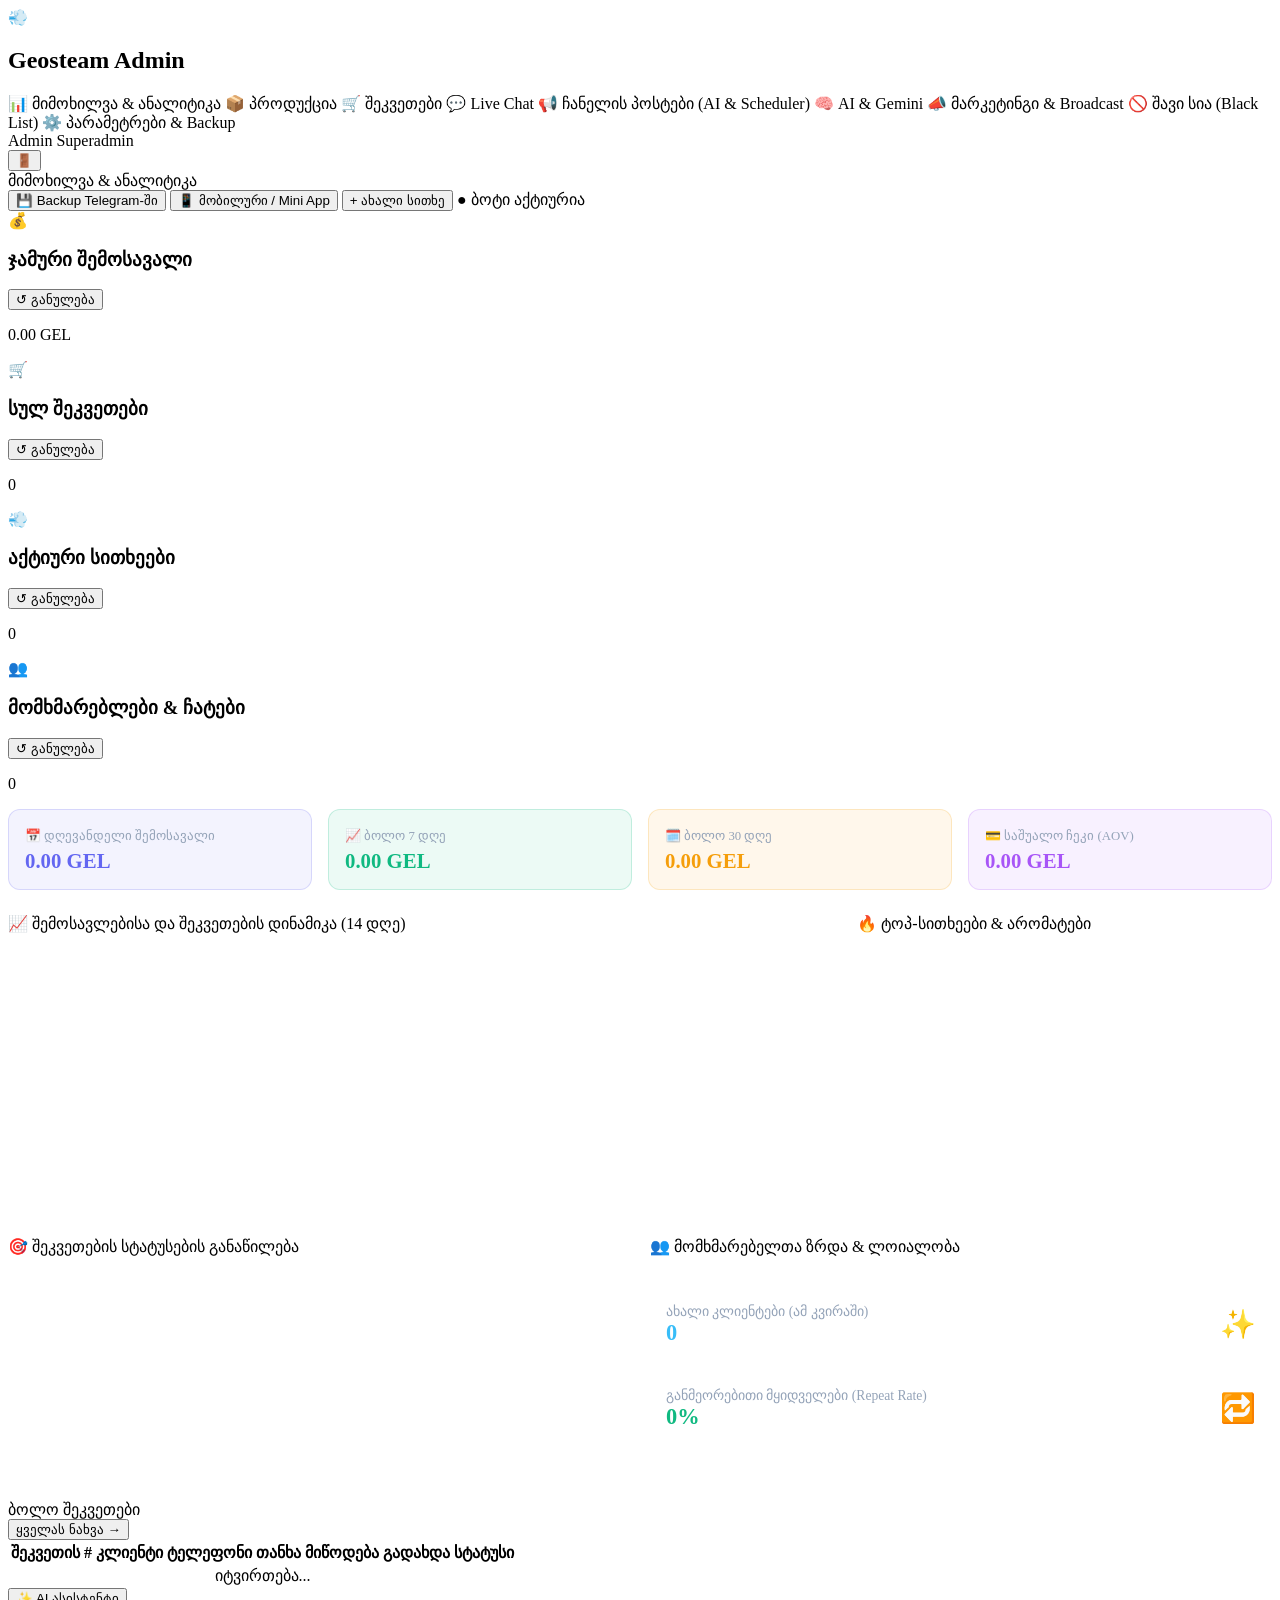
==== commit f6e8d6dd: "feat: implement analytics charts, PostgreSQL cloud support, and auto-backup to Telegram" ====
--- a/frontend/templates/index.html
+++ b/frontend/templates/index.html
@@ -6,8 +6,9 @@
     <title>მართვის პანელი | {{ app_name }}</title>
     <link href="https://fonts.googleapis.com/css2?family=FiraGO:wght@400;500;600;700&display=swap" rel="stylesheet">
     <link rel="stylesheet" href="/static/css/style.css">
-    <!-- Telegram Mini App JS SDK -->
+    <!-- Telegram Mini App JS SDK & Chart.js -->
     <script src="https://telegram.org/js/telegram-web-app.js"></script>
+    <script src="https://cdn.jsdelivr.net/npm/chart.js"></script>
 </head>
 <body>
     <div class="toast-container" id="toastContainer"></div>
@@ -22,7 +23,7 @@
 
             <nav class="sidebar-nav">
                 <a class="nav-item active" data-tab="dashboard">
-                    <span>📊</span> მიმოხილვა
+                    <span>📊</span> მიმოხილვა & ანალიტიკა
                 </a>
                 <a class="nav-item" data-tab="products">
                     <span>📦</span> პროდუქცია
@@ -49,7 +50,7 @@
                     <span class="nav-badge" id="blacklistBadge" style="display: none; background: #ef4444;">0</span>
                 </a>
                 <a class="nav-item" data-tab="settings">
-                    <span>⚙️</span> პარამეტრები
+                    <span>⚙️</span> პარამეტრები & Backup
                 </a>
             </nav>
 
@@ -65,8 +66,9 @@
         <!-- Main Content View -->
         <main class="main-wrapper">
             <header class="topbar">
-                <div class="page-title" id="pageTitle">მიმოხილვა</div>
+                <div class="page-title" id="pageTitle">მიმოხილვა & ანალიტიკა</div>
                 <div class="topbar-actions">
+                    <button class="btn btn-secondary btn-sm" onclick="triggerManualBackup()" title="მონაცემთა ბაზის დარეზერვება და გაგზავნა">💾 Backup Telegram-ში</button>
                     <button class="btn btn-secondary btn-sm" onclick="openMobileAccessModal()" title="ტელეფონში გახსნა">📱 მობილური / Mini App</button>
                     <button class="btn btn-primary btn-sm" id="quickNewProductBtn">+ ახალი სითხე</button>
                     <span class="badge badge-success" id="botStatusBadge">● ბოტი აქტიურია</span>
@@ -76,6 +78,7 @@
             <div class="content-body">
                 <!-- 1. DASHBOARD TAB -->
                 <section id="tab-dashboard" class="tab-pane active">
+                    <!-- Top Metric Cards -->
                     <div class="metrics-grid">
                         <div class="metric-card">
                             <div class="metric-icon">💰</div>
@@ -111,10 +114,89 @@
                             <div class="metric-icon">👥</div>
                             <div class="metric-data">
                                 <div class="metric-header-row">
-                                    <h3>მომხმარებელთა ჩატები</h3>
+                                    <h3>მომხმარებლები & ჩატები</h3>
                                     <button class="btn-icon-reset" onclick="confirmResetMetric('chats')" title="ჩატების ისტორიის განულება">↺ განულება</button>
                                 </div>
                                 <p id="metricTotalChats">0</p>
+                            </div>
+                        </div>
+                    </div>
+
+                    <!-- Financial Summary Period Cards -->
+                    <div style="display: grid; grid-template-columns: repeat(4, 1fr); gap: 1rem; margin-bottom: 1.5rem;">
+                        <div style="background: rgba(99, 102, 241, 0.08); border: 1px solid rgba(99, 102, 241, 0.2); border-radius: 12px; padding: 1rem;">
+                            <span style="font-size: 0.8rem; color: #94a3b8; text-transform: uppercase;">📅 დღევანდელი შემოსავალი</span>
+                            <h4 id="statTodayRevenue" style="font-size: 1.3rem; margin: 0.35rem 0 0; color: #6366f1;">0.00 GEL</h4>
+                        </div>
+                        <div style="background: rgba(16, 185, 129, 0.08); border: 1px solid rgba(16, 185, 129, 0.2); border-radius: 12px; padding: 1rem;">
+                            <span style="font-size: 0.8rem; color: #94a3b8; text-transform: uppercase;">📈 ბოლო 7 დღე</span>
+                            <h4 id="statWeekRevenue" style="font-size: 1.3rem; margin: 0.35rem 0 0; color: #10b981;">0.00 GEL</h4>
+                        </div>
+                        <div style="background: rgba(245, 158, 11, 0.08); border: 1px solid rgba(245, 158, 11, 0.2); border-radius: 12px; padding: 1rem;">
+                            <span style="font-size: 0.8rem; color: #94a3b8; text-transform: uppercase;">🗓️ ბოლო 30 დღე</span>
+                            <h4 id="statMonthRevenue" style="font-size: 1.3rem; margin: 0.35rem 0 0; color: #f59e0b;">0.00 GEL</h4>
+                        </div>
+                        <div style="background: rgba(168, 85, 247, 0.08); border: 1px solid rgba(168, 85, 247, 0.2); border-radius: 12px; padding: 1rem;">
+                            <span style="font-size: 0.8rem; color: #94a3b8; text-transform: uppercase;">💳 საშუალო ჩეკი (AOV)</span>
+                            <h4 id="statAvgOrderValue" style="font-size: 1.3rem; margin: 0.35rem 0 0; color: #a855f7;">0.00 GEL</h4>
+                        </div>
+                    </div>
+
+                    <!-- Visual Charts Section (Revenue Dynamics & Top Flavors) -->
+                    <div style="display: grid; grid-template-columns: 2fr 1fr; gap: 1.25rem; margin-bottom: 1.5rem;">
+                        <!-- Chart 1: Revenue & Orders Timeline -->
+                        <div class="panel-card" style="margin-bottom: 0;">
+                            <div class="panel-header">
+                                <div class="panel-title">📈 შემოსავლებისა და შეკვეთების დინამიკა (14 დღე)</div>
+                            </div>
+                            <div style="height: 280px; position: relative;">
+                                <canvas id="revenueTrendChart"></canvas>
+                            </div>
+                        </div>
+
+                        <!-- Chart 2: Top Selling Flavors -->
+                        <div class="panel-card" style="margin-bottom: 0;">
+                            <div class="panel-header">
+                                <div class="panel-title">🔥 ტოპ-სითხეები & არომატები</div>
+                            </div>
+                            <div style="height: 280px; position: relative;">
+                                <canvas id="topFlavorsChart"></canvas>
+                            </div>
+                        </div>
+                    </div>
+
+                    <!-- Secondary Analytics Grid (Order Status Distribution & Customer Growth) -->
+                    <div style="display: grid; grid-template-columns: 1fr 1fr; gap: 1.25rem; margin-bottom: 1.5rem;">
+                        <!-- Chart 3: Order Status Breakdown -->
+                        <div class="panel-card" style="margin-bottom: 0;">
+                            <div class="panel-header">
+                                <div class="panel-title">🎯 შეკვეთების სტატუსების განაწილება</div>
+                            </div>
+                            <div style="height: 220px; position: relative;">
+                                <canvas id="orderStatusChart"></canvas>
+                            </div>
+                        </div>
+
+                        <!-- Customer Retention & Growth Card -->
+                        <div class="panel-card" style="margin-bottom: 0;">
+                            <div class="panel-header">
+                                <div class="panel-title">👥 მომხმარებელთა ზრდა & ლოიალობა</div>
+                            </div>
+                            <div style="display: flex; flex-direction: column; justify-content: center; height: 220px; gap: 1rem;">
+                                <div style="display: flex; justify-content: space-between; align-items: center; padding: 0.75rem 1rem; background: var(--bg-card); border-radius: 8px; border: 1px solid var(--border);">
+                                    <div>
+                                        <span style="color: #94a3b8; font-size: 0.85rem;">ახალი კლიენტები (ამ კვირაში)</span>
+                                        <h4 id="statNewCustomersWeek" style="font-size: 1.4rem; margin: 0; color: #38bdf8;">0</h4>
+                                    </div>
+                                    <span style="font-size: 1.8rem;">✨</span>
+                                </div>
+                                <div style="display: flex; justify-content: space-between; align-items: center; padding: 0.75rem 1rem; background: var(--bg-card); border-radius: 8px; border: 1px solid var(--border);">
+                                    <div>
+                                        <span style="color: #94a3b8; font-size: 0.85rem;">განმეორებითი მყიდველები (Repeat Rate)</span>
+                                        <h4 id="statRepeatRate" style="font-size: 1.4rem; margin: 0; color: #10b981;">0%</h4>
+                                    </div>
+                                    <span style="font-size: 1.8rem;">🔁</span>
+                                </div>
                             </div>
                         </div>
                     </div>
@@ -693,6 +775,27 @@
                             </div>
                         </form>
                     </div>
+
+                    <!-- Database Backup & Persistence Card -->
+                    <div class="panel-card" style="margin-top: 1.5rem;">
+                        <div class="panel-header">
+                            <div>
+                                <div class="panel-title">💾 მონაცემთა ბაზის დარეზერვება (Backup) & უსაფრთხოება</div>
+                                <div style="font-size: 0.85rem; color: var(--text-muted); margin-top: 4px;">
+                                    სისტემა ყოველდღიურად ავტომატურად აგზავნის სრულ სარეზერვო ასლს ადმინისტრატორის Telegram-ში.
+                                </div>
+                            </div>
+                            <span class="badge badge-success">● Auto-Backup აქტიურია</span>
+                        </div>
+                        <div style="display: flex; gap: 1rem; align-items: center; margin-top: 1rem; flex-wrap: wrap;">
+                            <button type="button" class="btn btn-primary" id="btnManualBackup" onclick="triggerManualBackup()">
+                                🚀 Backup-ის გენერირება და Telegram-ში გაგზავნა
+                            </button>
+                            <a href="/api/settings/backup/download" class="btn btn-secondary" target="_blank" download>
+                                📥 Backup JSON ფაილის ჩამოტვირთვა (.json)
+                            </a>
+                        </div>
+                    </div>
                 </section>
 
                 <!-- 8. BLACKLIST TAB -->
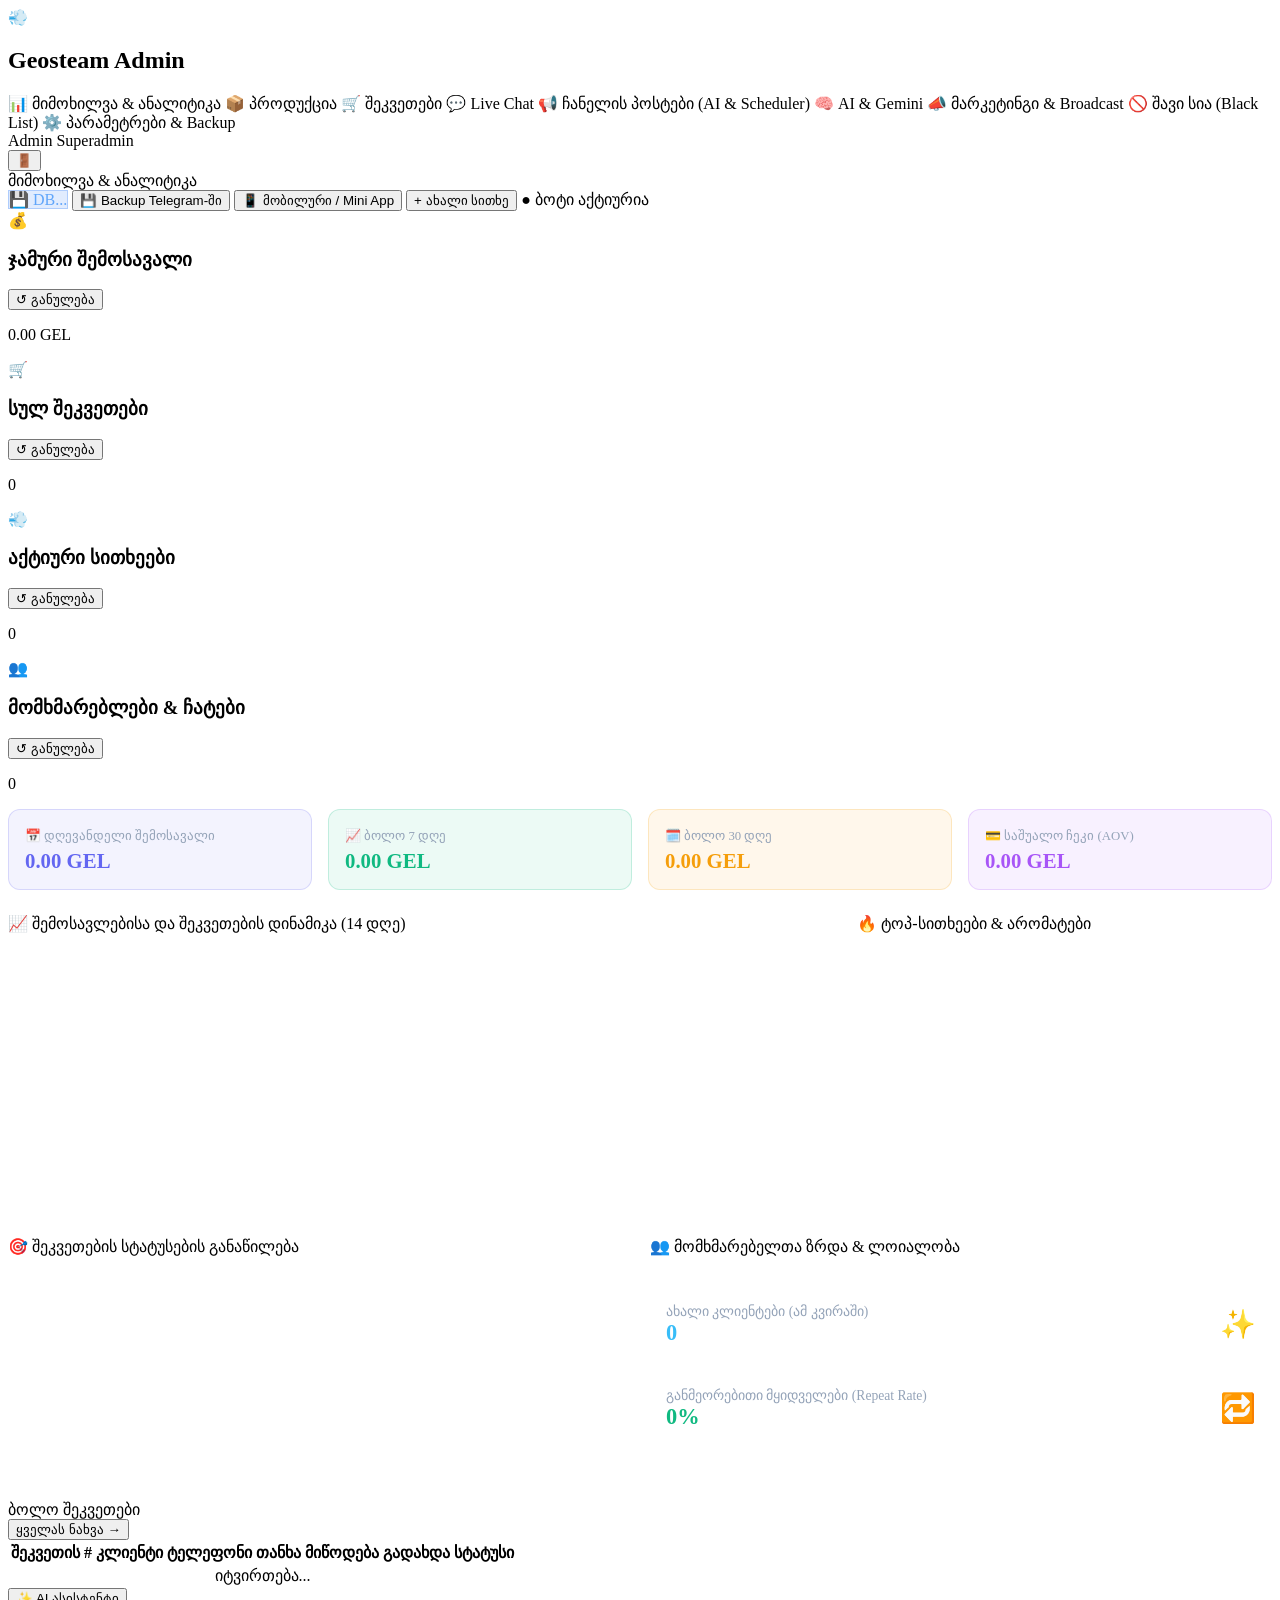
==== commit 4fe3ecab: "Add JSON backup download and restore, DB persistence badge and guidance" ====
--- a/frontend/templates/index.html
+++ b/frontend/templates/index.html
@@ -68,6 +68,7 @@
             <header class="topbar">
                 <div class="page-title" id="pageTitle">მიმოხილვა & ანალიტიკა</div>
                 <div class="topbar-actions">
+                    <span class="badge" id="dbTypeBadge" style="cursor: pointer; background: rgba(59, 130, 246, 0.15); border: 1px solid rgba(59, 130, 246, 0.3); color: #60a5fa;" onclick="showDbInfoModal()">💾 DB...</span>
                     <button class="btn btn-secondary btn-sm" onclick="triggerManualBackup()" title="მონაცემთა ბაზის დარეზერვება და გაგზავნა">💾 Backup Telegram-ში</button>
                     <button class="btn btn-secondary btn-sm" onclick="openMobileAccessModal()" title="ტელეფონში გახსნა">📱 მობილური / Mini App</button>
                     <button class="btn btn-primary btn-sm" id="quickNewProductBtn">+ ახალი სითხე</button>
@@ -232,11 +233,15 @@
                     <div class="panel-card">
                         <div class="panel-header">
                             <div class="panel-title">ვეიპის სითხეების კატალოგი (E-Liquids)</div>
-                            <div style="display: flex; gap: 0.5rem; align-items: center;">
+                            <div style="display: flex; gap: 0.5rem; align-items: center; flex-wrap: wrap;">
+                                <button class="btn btn-secondary btn-sm" onclick="downloadBackupJson()" title="პროდუქტებისა და ბაზის JSON ჩამოტვირთვა">📥 Backup JSON</button>
+                                <label class="btn btn-secondary btn-sm" style="cursor: pointer; margin: 0; display: inline-flex; align-items: center;" title="JSON სარეზერვო ფაილიდან აღდგენა">
+                                    <input type="file" accept=".json" style="display: none;" onchange="restoreBackupJson(this)">📤 აღდგენა
+                                </label>
                                 <button class="btn btn-danger btn-sm" id="bulkDeleteBtn" style="display: none;" onclick="bulkDeleteSelectedProducts()">
                                     🗑️ მონიშნულების წაშლა (<span id="selectedCount">0</span>)
                                 </button>
-                                <button class="btn btn-primary" onclick="openProductModal()">+ ახალი სითხის დამატება</button>
+                                <button class="btn btn-primary btn-sm" onclick="openProductModal()">+ ახალი სითხის დამატება</button>
                             </div>
                         </div>
                         <div class="table-responsive">
@@ -572,9 +577,9 @@
                                 <div class="form-group">
                                     <label for="broadcastTarget">გაგზავნის სამიზნე აუდიტორია</label>
                                     <select id="broadcastTarget" style="width: 100%; padding: 0.6rem; border-radius: 6px; background: var(--bg-card); color: var(--text); border: 1px solid var(--border);">
-                                        <option value="all">ყველა (ბოტის მომხმარებლები + ჩანელის გამომწერები - პირადში)</option>
-                                        <option value="bot_users">მხოლოდ ბოტის მომხმარებლები (ვისაც ოდესმე მიუწერია ბოტში)</option>
-                                        <option value="channel">მხოლოდ ტელეგრამ ჩანელის გამომწერები (@Geosteamforeveryone - პირადში)</option>
+                                        <option value="all">📢 ჩანელში გამოქვეყნება + ყველა მომხმარებლის პირადში (DMs)</option>
+                                        <option value="channel_public">📢 მხოლოდ ტელეგრამ ჩანელში გამოქვეყნება (@Geosteamforeveryone)</option>
+                                        <option value="bot_users">👤 მხოლოდ ბოტის მომხმარებლების პირადში (DMs)</option>
                                     </select>
                                 </div>
                                 <div class="form-group">
@@ -782,18 +787,22 @@
                             <div>
                                 <div class="panel-title">💾 მონაცემთა ბაზის დარეზერვება (Backup) & უსაფრთხოება</div>
                                 <div style="font-size: 0.85rem; color: var(--text-muted); margin-top: 4px;">
-                                    სისტემა ყოველდღიურად ავტომატურად აგზავნის სრულ სარეზერვო ასლს ადმინისტრატორის Telegram-ში.
-                                </div>
-                            </div>
-                            <span class="badge badge-success">● Auto-Backup აქტიურია</span>
+                                    დაარეზერვეთ მონაცემთა ბაზა (პროდუქტები, შეკვეთები, მომხმარებლები) 1 კლიკით Telegram-ში ან ჩამოტვირთეთ თქვენს მოწყობილობაზე.
+                                </div>
+                            </div>
+                            <span class="badge badge-success" id="dbTypeBadgeDetail">🛡️ უსაფრთხო საცავი</span>
                         </div>
                         <div style="display: flex; gap: 1rem; align-items: center; margin-top: 1rem; flex-wrap: wrap;">
                             <button type="button" class="btn btn-primary" id="btnManualBackup" onclick="triggerManualBackup()">
                                 🚀 Backup-ის გენერირება და Telegram-ში გაგზავნა
                             </button>
-                            <a href="/api/settings/backup/download" class="btn btn-secondary" target="_blank" download>
+                            <button type="button" class="btn btn-secondary" onclick="downloadBackupJson()">
                                 📥 Backup JSON ფაილის ჩამოტვირთვა (.json)
-                            </a>
+                            </button>
+                            <label class="btn btn-secondary" style="cursor: pointer; margin: 0; display: inline-flex; align-items: center;">
+                                <input type="file" accept=".json" style="display: none;" onchange="restoreBackupJson(this)">
+                                📤 JSON სარეზერვო ფაილით აღდგენა
+                            </label>
                         </div>
                     </div>
                 </section>
@@ -1062,6 +1071,24 @@
         </div>
     </div>
 
+    <!-- Database Info & Persistence Setup Modal -->
+    <div class="modal-overlay" id="dbInfoModal" style="display: none;">
+        <div class="modal-content" style="max-width: 540px;">
+            <div class="modal-header">
+                <h3 id="dbModalTitle">💾 მონაცემთა ბაზის სტატუსი & უსაფრთხოება</h3>
+                <button class="btn btn-secondary btn-sm" onclick="closeDbInfoModal()">✕</button>
+            </div>
+            <div style="font-size: 0.9rem; line-height: 1.6; color: var(--text);">
+                <div id="dbModalContent">
+                    <!-- Populated dynamically via JS -->
+                </div>
+            </div>
+            <div style="display: flex; justify-content: flex-end; margin-top: 1.5rem; gap: 0.75rem;">
+                <button type="button" class="btn btn-secondary" onclick="closeDbInfoModal()">დახურვა</button>
+            </div>
+        </div>
+    </div>
+
     <script src="/static/js/app.js"></script>
     <script src="/static/js/livechat.js"></script>
 </body>
